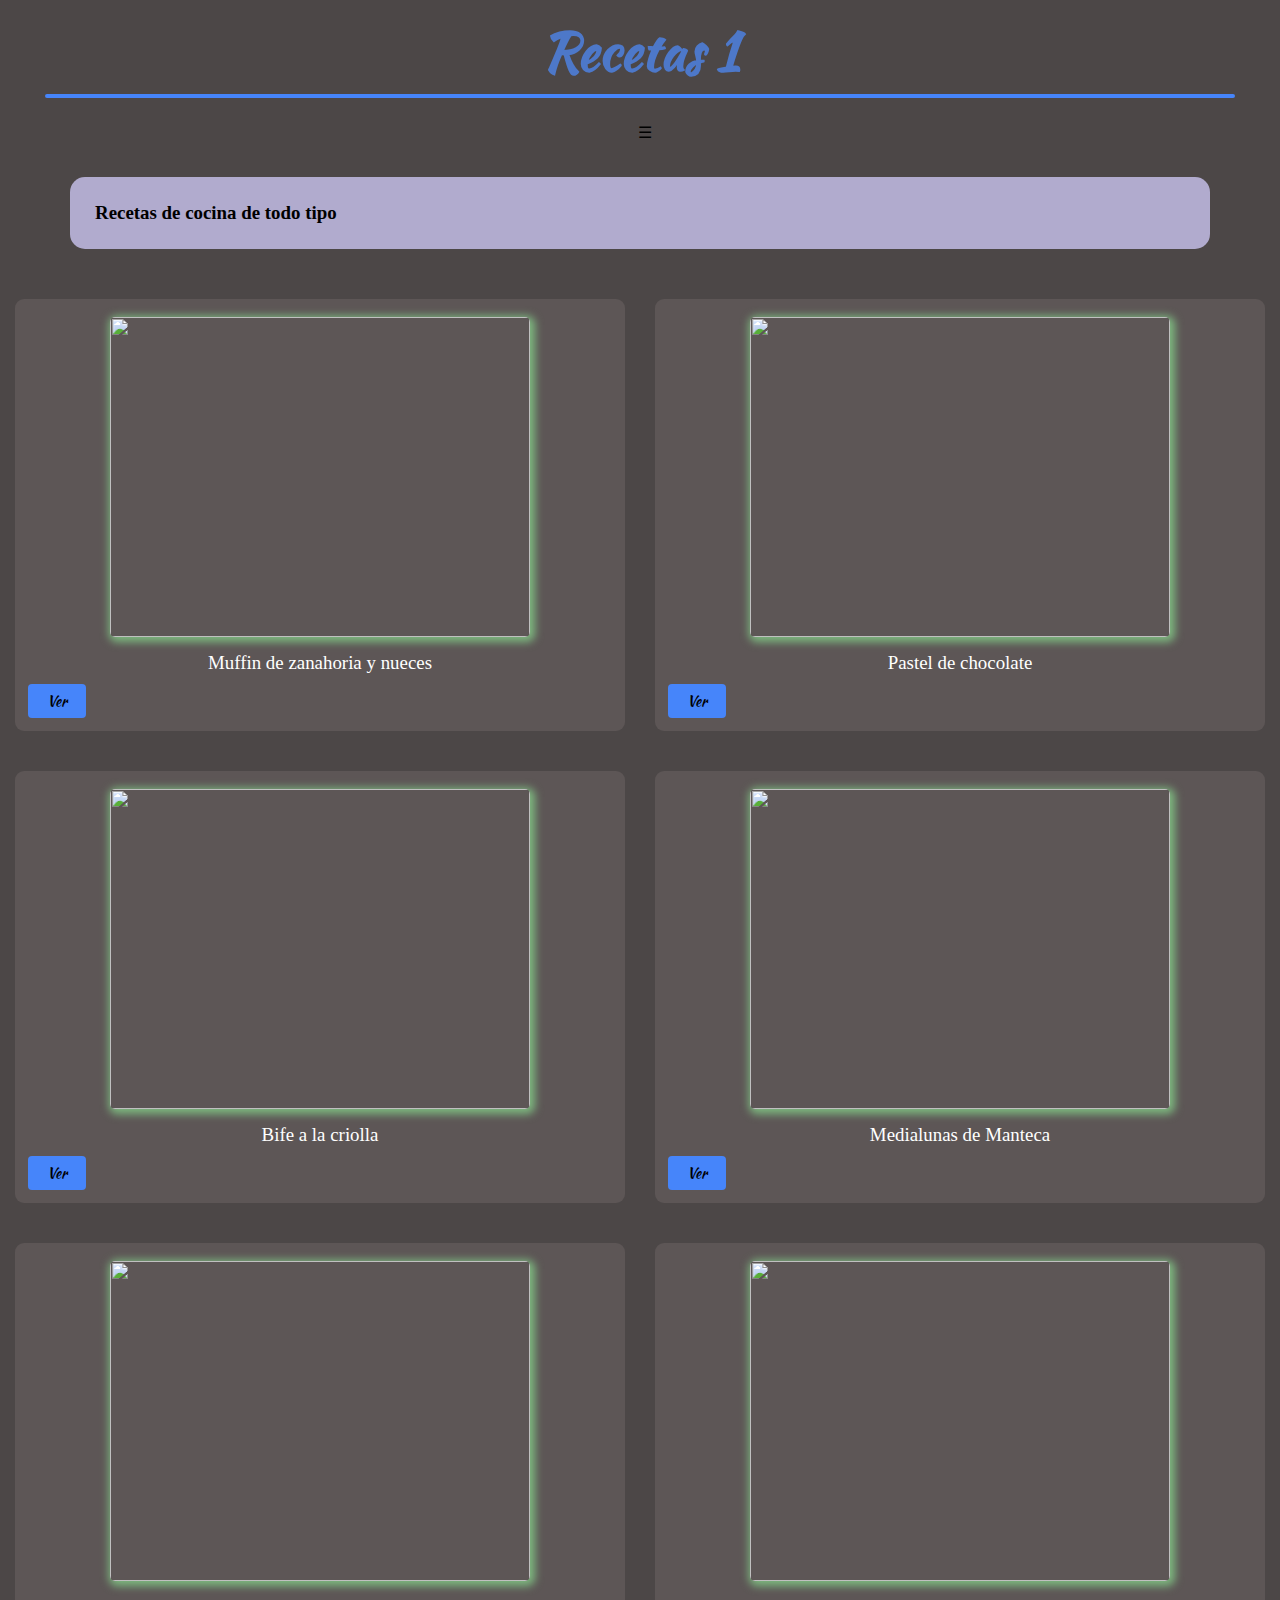
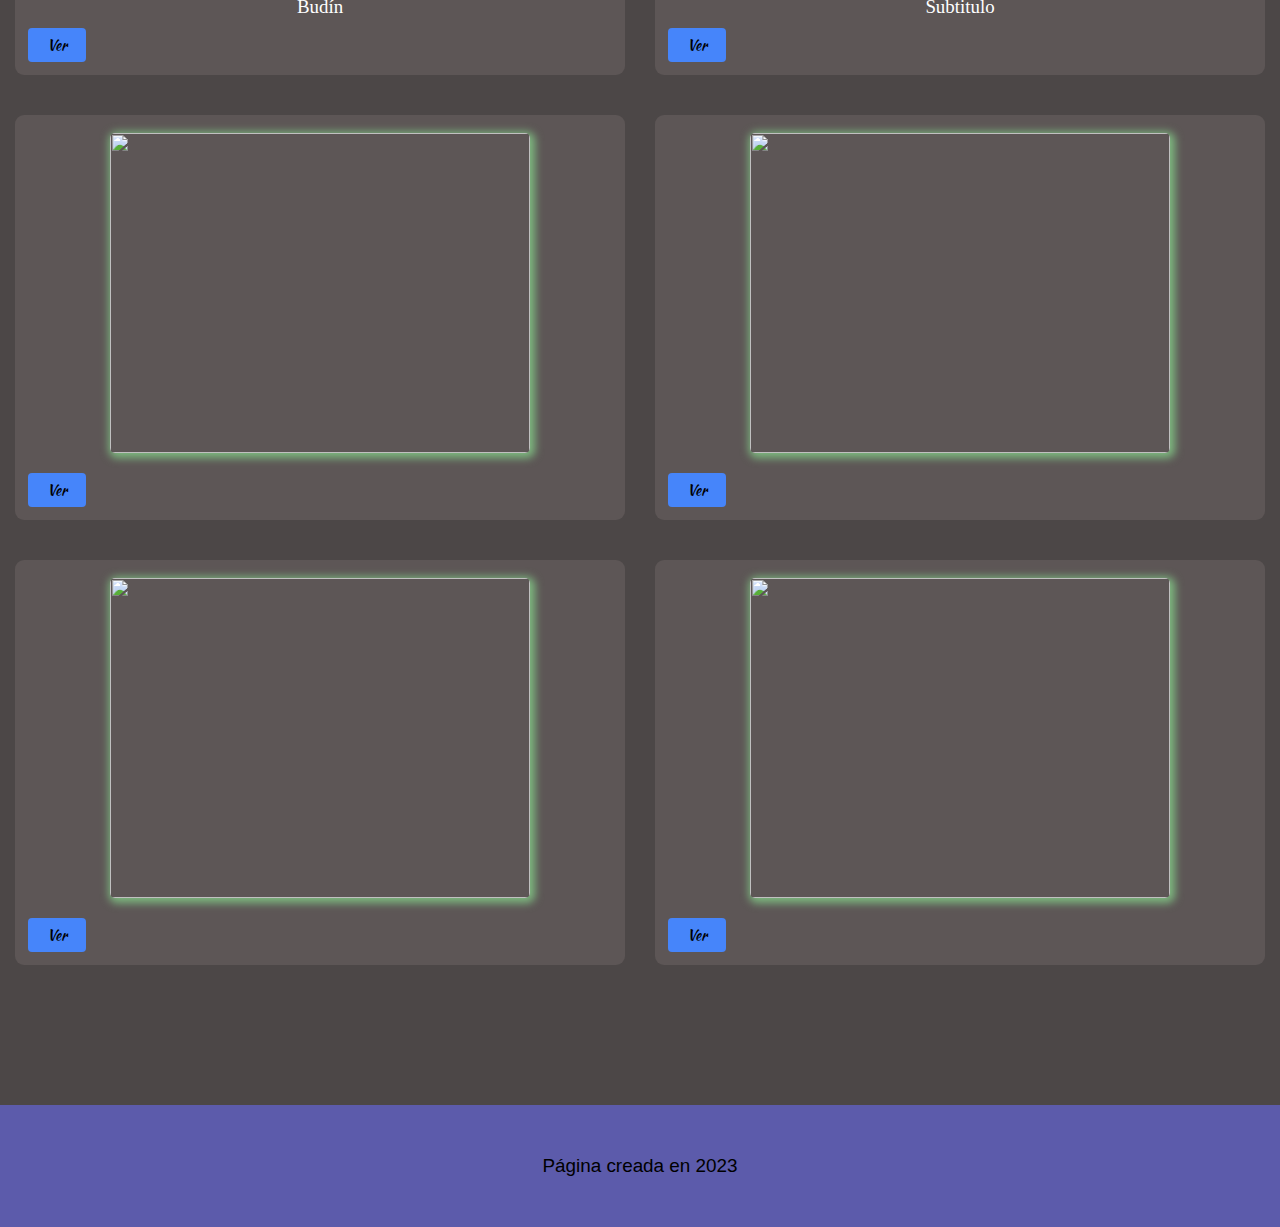
==== index.html @ f06faba7 "agregamos nuevas tarjetas" ====
<!DOCTYPE html>
<html lang="en">
  
    <head>
        <title>Recetas</title>
        <link rel="stylesheet" href="Estilo.css">
        <link rel="icon" type="image/x-icon" href="imagenes/Icono.jpg">
        <meta charset="UTF-8">
        <meta name="viewport" content="width=device-width, user-scalable=no, initial-scale1.0">
    </head>

    <body>
        <section class="Inicio">
           <div class="contenedor_loader">
            <center>
             <div class="loader"></div>
            </center>
        </section>
       <script src="script.js"></script>
       <script difer src="codigo.js"></script>
       <header class="caja_menu">
         <b class="Titulo_1">Recetas 1</b>
       </header>
       <div class="linea2"></div>
       <div class="cont-m">
        <label for="btn-menu">☰</label> 
       </div>
      <div class="Caja_1">
       <h2 class="Subtitulo">Recetas de cocina de todo tipo</h2>
      </div>
       <header class="header"></header>
       <div class="container">
         <input type="checkbox" id="btn-menu">
         <div class="container-menu">
          <div class="cont-menu">
          <nav>
            <a href="tarjetas/famosos.html">Famosos de la cocina</a>
          </nav>
          <label for="btn-menu">✖️</label>
         </div>
       </div>
       
     <div class="cont-tarjetas">
       <div class="in-flex">
         <figure class="cont_imagen" onclick="redirectToPage1()"><img class="imagen_tarjeta" src="https://www.gourmet.cl/wp-content/uploads/2011/04/magdalenas_zanahoria1.jpg">
         </figure>
         <figcaption class="texto">Muffin de zanahoria y nueces</figcaption>
         <a href="Tarjetas/Tarjeta_1.html"><button class="boton">Ver</button></a>
       </div>

       <div class="in-flex">
         <figure class="cont_imagen" onclick="redirectToPage2()"><img class="imagen_tarjeta" src="https://www.lamansiondelasideas.com/wp-content/uploads/2021/12/Tarta-de-navidad-con-bizcocho-y-chocolate.jpg">
         </figure>
         <figcaption class="texto">Pastel de chocolate</figcaption>
         <a href="Tarjetas/Tarjeta_2.html"><button class="boton">Ver</button></a>
       </div>

       <div class="in-flex">
        <figure class="cont_imagen" onclick="redirectToPage3()"><img class="imagen_tarjeta" src="https://3.bp.blogspot.com/-urjMjuiE07c/UH33rZcZrHI/AAAAAAAABIw/SCgDifpS21k/s1600/P1050600.JPG">
        </figure>
        <figcaption class="texto">Bife a la criolla</figcaption>
        <a href="Tarjetas/Tarjeta_3.html"><button class="boton">Ver</button></a>
       </div>

       <div class="in-flex">
        <figure class="cont_imagen" onclick="redirectToPage4()"><img class="imagen_tarjeta" src="https://cdn0.recetasgratis.net/es/posts/5/3/2/medialunas_de_manteca_74235_orig.jpg">
        </figure>
        <figcaption class="texto">Medialunas de Manteca</figcaption>
        <a href="Tarjetas/Tarjeta_4.html"><button class="boton">Ver</button></a>
       </div>

       <div class="in-flex">
        <figure class="cont_imagen" onclick="redirectToPage5()"><img class="imagen_tarjeta" src="">
        </figure>
        <figcaption class="texto">Budín</figcaption>
        <a href="Tarjetas/Tarjeta_5.html"><button class="boton">Ver</button></a>
       </div>

       <div class="in-flex">
        <figure class="cont_imagen" onclick="redirectToPage6()"><img class="imagen_tarjeta" src="imagenes/fondo_3.webp">
        </figure>
        <figcaption class="texto">Subtitulo</figcaption>
        <a href="Tarjetas/Tarjeta_6.html"><button class="boton">Ver</button></a>
       </div>

       <div class="in-flex">
        <figure class="cont_imagen" onclick="redirectToPage7()"><img class="imagen_tarjeta" src="imagenes/">
        </figure>
        <figcaption class="texto"></figcaption>
        <a href="Tarjetas/Tarjeta_7.html"><button class="boton">Ver</button></a>
       </div>

       <div class="in-flex">
        <figure class="cont_imagen" onclick="redirectToPage8()"><img class="imagen_tarjeta" src="imagenes/"></figure>
        <figcaption class="texto"></figcaption>
        <a href="Tarjetas/Tarjeta_8.html"><button class="boton">Ver</button></a>
       </div>

       <div class="in-flex">
        <figure class="cont_imagen" onclick="redirectToPage9()"><img class="imagen_tarjeta" src="imagenes/">
        </figure>
        <figcaption class="texto"></figcaption>
        <a href="Tarjetas/Tarjeta_9.html"><button class="boton">Ver</button></a>
       </div>

       <div class="in-flex">
        <figure class="cont_imagen" onclick="redirectToPage10()"><img class="imagen_tarjeta" src="imagenes/">
        </figure>
        <figcaption class="texto"></figcaption>
        <a href="Tarjetas/Tarjeta_10.html"><button class="boton">Ver</button></a>
       </div>  
     </div>

        <footer>
          <p class="pie-de-pagina">Página creada en 2023</p>
        </footer>
    </body>
</html>
---- Estilo.css ----
*{
    padding: 0px;
    margin: 0px;
    font-family: 'Times New Roman';
}
.contenedor_loader{
    background-color: #4c4747;
    position: fixed;
    width: 100vw;
    height: 100vh;
    z-index: 9999;
    transition: all 1.5s;
}
.loader,
.loader:before,
.loader:after {
    border-radius: 50%;
    width: 2.5em;
    height: 2.5em;
    animation: loader 1.5s infinite ease-in-out;
}
.loader{
    color: #4685fa;
    font-size: 15px;
    position: relative;
    margin-top: 12%;
    animation-delay: -0.16s;
}
.loader:before,
.loader:after {
    content: '';
    position: absolute;
    top: 0;
}
.loader:before {
    left: -3.5em;
    animation-delay: -0.32s;
}
.loader:after {
    left: 3.5em;
}
@keyframes loader{
    0%,
    80%,
    100% {
        box-shadow: 0 2.5em 0 -1.3em;
    }
    40% {
        box-shadow: 0 2.5em 0 0;
    }
}
.Inicio{
    display: flex;
}
body{
    background: #4c4747;
}
.cont-tarjetas{
    display: flex;
    flex-wrap: wrap;
    align-items: center;
    justify-content: center;
    min-width: 300px;
    margin-left: 20px auto;
    margin-right: 20px auto;
}
.Presentacion{
    width: 90%;
    border-radius: 10px;
}
.cont-img{
    display: flex;
    align-content: center;
    justify-content: center;
    margin-top: 20px;
    margin-left: 15px;
    margin-right: 15px;
}
.Titulo-Imagen{
    color: #fff;
    font-size: 7mm;
    margin-left: 10%;
    margin-top: -50px;
}
.cont-m{
    display: flex;
    align-content: center;
    justify-content: center;
    margin-top: 25px;
    margin-left: 10px;
}
.linea2{
    border: solid #4685fa 2px;
    border-radius: 4px;
    margin: 5px 45px;
}
#btn-menu{
    display: none;
}
.container-menu{
    position: absolute;
    background: rgba(5, 5, 5, 0.526);
    width: 100%;
    height: 100vh;
    position: fixed;
    top: 0;left: 0;
    transition: all 500ms ease;
    opacity: 0;
    visibility: hidden;
}
#btn-menu:checked ~ .container-menu{
    opacity: 1;
    visibility: visible;
}
.cont-menu{
    width: 100%;
    max-width: 250px;
    background: #000000c4;
    height: 100vh;
    position: relative;
    transition: all 500ms ease;
    transform: translateX(-100%);
}
#btn-menu:checked ~ .container-menu .cont-menu{
    transform: translateX(0%);
}
.cont-menu nav{
    transform: translateY(15%);
}
.cont-menu nav a{
    display: block;
    text-decoration: none;
    padding: 20px;
    color: #c7c7c7;
    border-left: 5px solid transparent;
    transition: all 500ms ease;
}
.cont-menu nav a:hover{
    border-left: 5px solid #c7c7c7;
    background: #1f1f1f;
    border-radius: 7px;
    margin-left: 6px;
    margin-right: 6px;
}
.cont-menu label{
    position: absolute;
    right: 5px;
    top: 10px;
    color: #fff;
    cursor: pointer;
    font-size: 18px;
}
.caja_menu{
    display: flex;
    align-items: center;
    justify-content: center;
    width: 100%;
    margin-top: 13px;
}
.Titulo_1{
    font-family: KaushanScript-Regular;
    font-size: 12mm;
    color: #4d78c9;
}
.Titulo_2{
    font-size: 11mm;
    font-family: KaushanScript-Regular;
    color: #4d78c9;
}
.Titulo-f{
    font-size: 13mm;
    font-family: KaushanScript-Regular;
    color: #4d78c9;
}
.Subtitulo{
    font-size: 5mm;
}
@font-face{
    font-family: AlexBrush-Regular;
    src: url(Fuentes/AlexBrush-Regular.ttf);
}
@font-face{
    font-family: KaushanScript-Regular;
    src: url(Fuentes/KaushanScript-Regular.otf);
}
.Caja_1{
    background-color: rgb(177, 171, 206);
    padding: 30px;
    border-radius: 15px;
    margin-left: 15px;
    margin-right: 15px;
    margin-top: 25px;
    margin-bottom: 30px;
}
.in-flex{
    flex: 5;
    background-color: #5d5656;
    padding: 8px;
    margin-right: 15px;
    margin-left: 15px;
    margin-bottom: 40px;
    border-radius: 9px;
}
.imagen_tarjeta{
    height: 250px;
    width: 300px;
    border-radius: 5px;
    margin-top: 10px;
    margin-left: 10px;
    margin-right: 10px;
    box-shadow: 2px 2px 9px 3px #83ca87dc;
    
}
.texto{
    color: #fff;
    text-align: center;
    font-size: 5mm;
    margin-top: 5px;
    margin-bottom: 5px;
    margin-left: 11px;
    margin-right: 11px;
}
figcaption{
    color: #fff;
}
.cont_imagen{
    display: flex;
    align-items: center;
    justify-content: center;
    margin-bottom: 15px;
}
.boton{
   margin: 5px;
   padding: 6px 19px;
   font-size: 4mm;
   font-family: KaushanScript-Regular;
   background-color: #4685fa;
   border: #4685fa;
   border-radius: 4px;
}
.boton:hover,
.boton-2:hover{
    box-shadow: 1px 3px 5px 2px rgba(225, 217, 217, 0.886);
    transition-duration: 0.4s;
}
.boton-2{
    margin-top: 70px;
    margin-left: 15px;
    padding: 10px 20px;
    font-size: 5mm;
    font-family: KaushanScript-Regular;
    background-color: #4685fa;
    border: #4685fa;
    border-radius: 4px;
 }
.pie-de-pagina{
    background-color: rgba(96, 96, 194, 0.815);
    padding: 20px;
    text-align: center;
    font-size: 5mm;
    font-family: sans-serif;
}
footer{
    margin-top: 100px;
    width: 100%;
}
.linea{
    border: solid #4685fa 2px;
    margin: 0px 12%;
    margin-bottom: 60px;
    margin-top: 60px;
    border-radius: 2px;
}
.texto__2{
    font-family: 'Times New Roman', Times, serif;
    font-style: oblique;
    color: #fff;
    margin-left: 40px;
    margin-right: 20px;
    margin-top: 15px;
    font-size: 5mm;
}
.titulo-r{
    font-family: KaushanScript-Regular;
    font-size: 9mm;
    color: #fff;
    margin-left: 40px;
    margin-right: 20px;
}
@media screen and (min-width: 970px){
    .Titulo_1{
        font-size: 14mm;
    }
    .Titulo_2{
        font-size: 12mm;
    }
    .imagen_tarjeta{
        width: 420px;
        height: 320px;
    }
    .pie-de-pagina{
        padding: 50px;
    }
    .Caja_1{
        margin-top: 35px;
        margin-bottom: 50px;
        margin-left: 70px;
        margin-right: 70px;
        padding: 25px;
    }
}
@media screen and (max-width: 600px){
    .imagen_tarjeta{
        width: 300px;
        height: 220px;
    }
    .Titulo-f{
        font-size: 11mm;
    }
    .Presentacion{
        width: 100%;
        height: 240px;
    }
    .in-flex{
        margin-left: 5%;
        margin-right: 5%;
    }
    .loader{
        margin-top: 50%;
    }
    .pie-de-pagina{
        padding: 50px 0px;
    }
    .linea2{
        margin: 2px 20px;
    }
}
@media screen and (max-width: 400px){
    .Titulo-f{
        font-size: 9mm;
    }
    .Subtitulo{
        font-size: 4mm;
    }
    .texto{
        font-size: 4.5mm;
    }
    .Titulo_1{
        font-size: 9mm;
    }
}
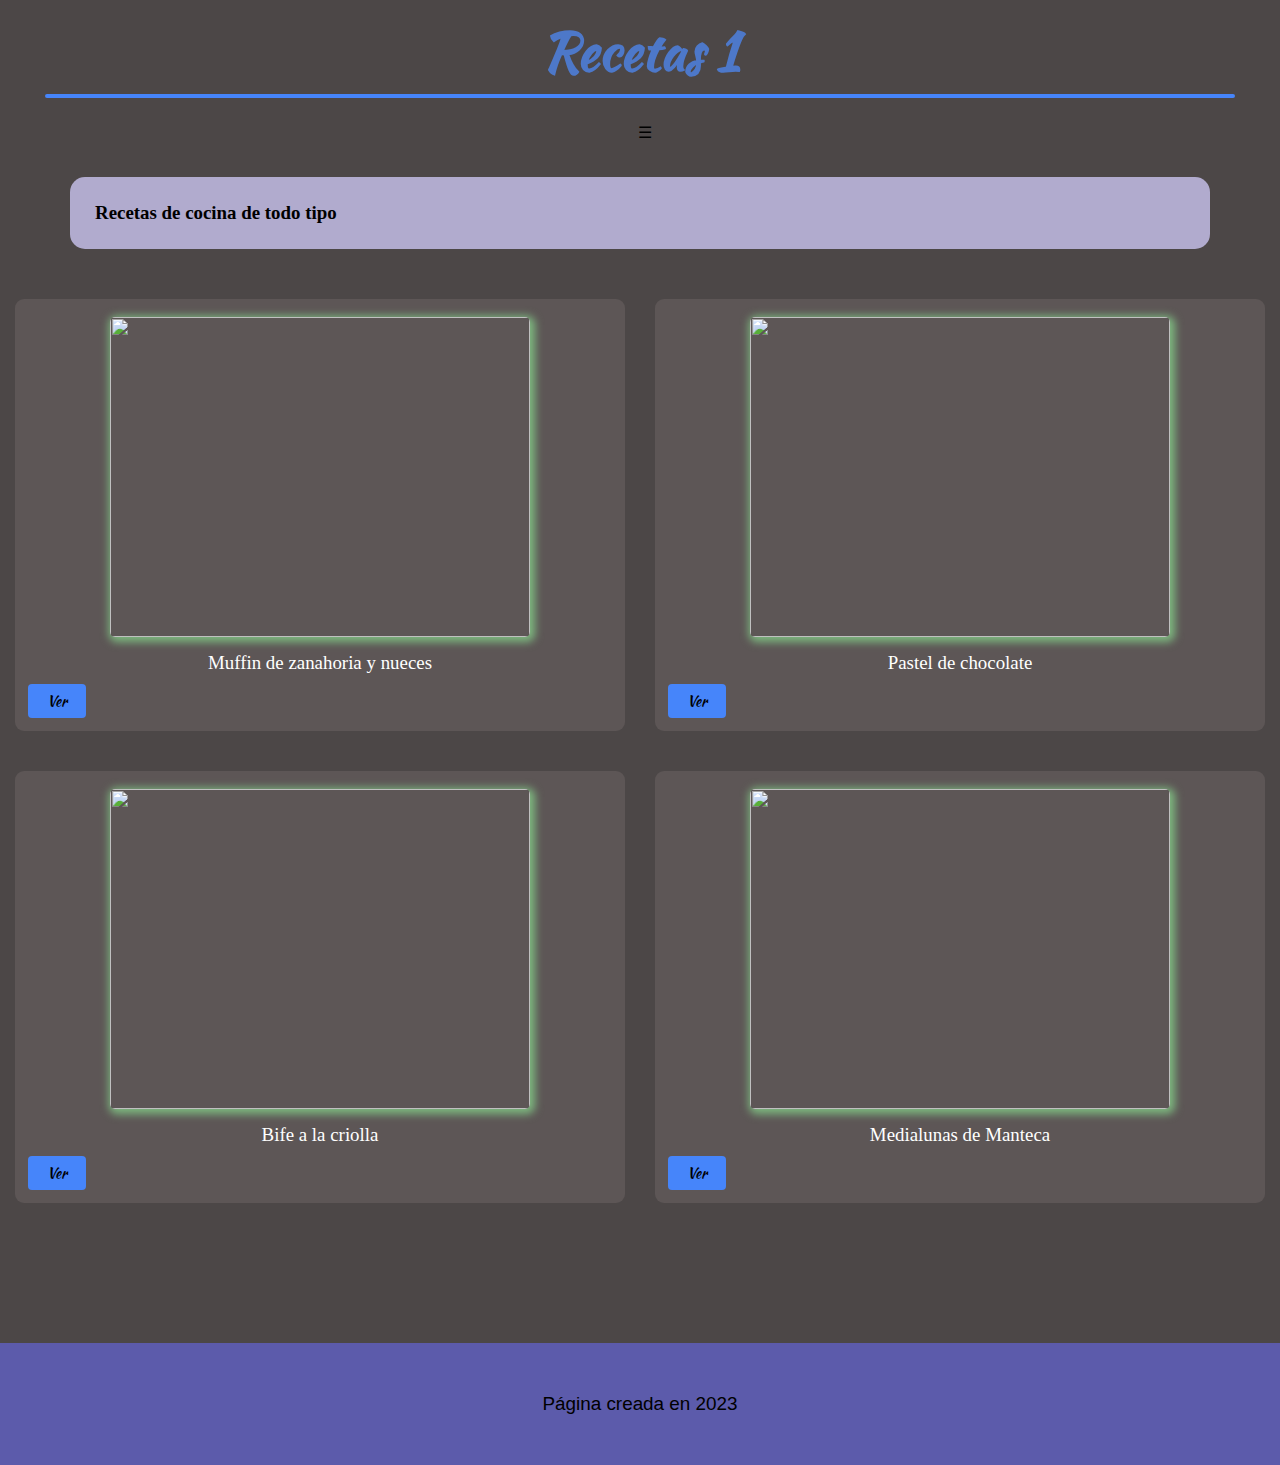
==== commit 3e78a5a6: "v" ====
--- a/index.html
+++ b/index.html
@@ -69,48 +69,6 @@
         <a href="Tarjetas/Tarjeta_4.html"><button class="boton">Ver</button></a>
        </div>
 
-       <div class="in-flex">
-        <figure class="cont_imagen" onclick="redirectToPage5()"><img class="imagen_tarjeta" src="">
-        </figure>
-        <figcaption class="texto">Budín</figcaption>
-        <a href="Tarjetas/Tarjeta_5.html"><button class="boton">Ver</button></a>
-       </div>
-
-       <div class="in-flex">
-        <figure class="cont_imagen" onclick="redirectToPage6()"><img class="imagen_tarjeta" src="imagenes/fondo_3.webp">
-        </figure>
-        <figcaption class="texto">Subtitulo</figcaption>
-        <a href="Tarjetas/Tarjeta_6.html"><button class="boton">Ver</button></a>
-       </div>
-
-       <div class="in-flex">
-        <figure class="cont_imagen" onclick="redirectToPage7()"><img class="imagen_tarjeta" src="imagenes/">
-        </figure>
-        <figcaption class="texto"></figcaption>
-        <a href="Tarjetas/Tarjeta_7.html"><button class="boton">Ver</button></a>
-       </div>
-
-       <div class="in-flex">
-        <figure class="cont_imagen" onclick="redirectToPage8()"><img class="imagen_tarjeta" src="imagenes/"></figure>
-        <figcaption class="texto"></figcaption>
-        <a href="Tarjetas/Tarjeta_8.html"><button class="boton">Ver</button></a>
-       </div>
-
-       <div class="in-flex">
-        <figure class="cont_imagen" onclick="redirectToPage9()"><img class="imagen_tarjeta" src="imagenes/">
-        </figure>
-        <figcaption class="texto"></figcaption>
-        <a href="Tarjetas/Tarjeta_9.html"><button class="boton">Ver</button></a>
-       </div>
-
-       <div class="in-flex">
-        <figure class="cont_imagen" onclick="redirectToPage10()"><img class="imagen_tarjeta" src="imagenes/">
-        </figure>
-        <figcaption class="texto"></figcaption>
-        <a href="Tarjetas/Tarjeta_10.html"><button class="boton">Ver</button></a>
-       </div>  
-     </div>
-
         <footer>
           <p class="pie-de-pagina">Página creada en 2023</p>
         </footer>
--- a/Estilo.css
+++ b/Estilo.css
@@ -66,6 +66,7 @@
 }
 .Presentacion{
     width: 90%;
+    height: auto;
     border-radius: 10px;
 }
 .cont-img{
@@ -77,10 +78,10 @@
     margin-right: 15px;
 }
 .Titulo-Imagen{
-    color: #fff;
+    color: #000;
     font-size: 7mm;
     margin-left: 10%;
-    margin-top: -50px;
+    margin-top: -45px;
 }
 .cont-m{
     display: flex;
@@ -318,8 +319,7 @@
         font-size: 11mm;
     }
     .Presentacion{
-        width: 100%;
-        height: 240px;
+        width: 400px;
     }
     .in-flex{
         margin-left: 5%;
@@ -348,4 +348,7 @@
     .Titulo_1{
         font-size: 9mm;
     }
-}+    .Titulo-Imagen{
+        font-size: 4mm;
+    }
+}
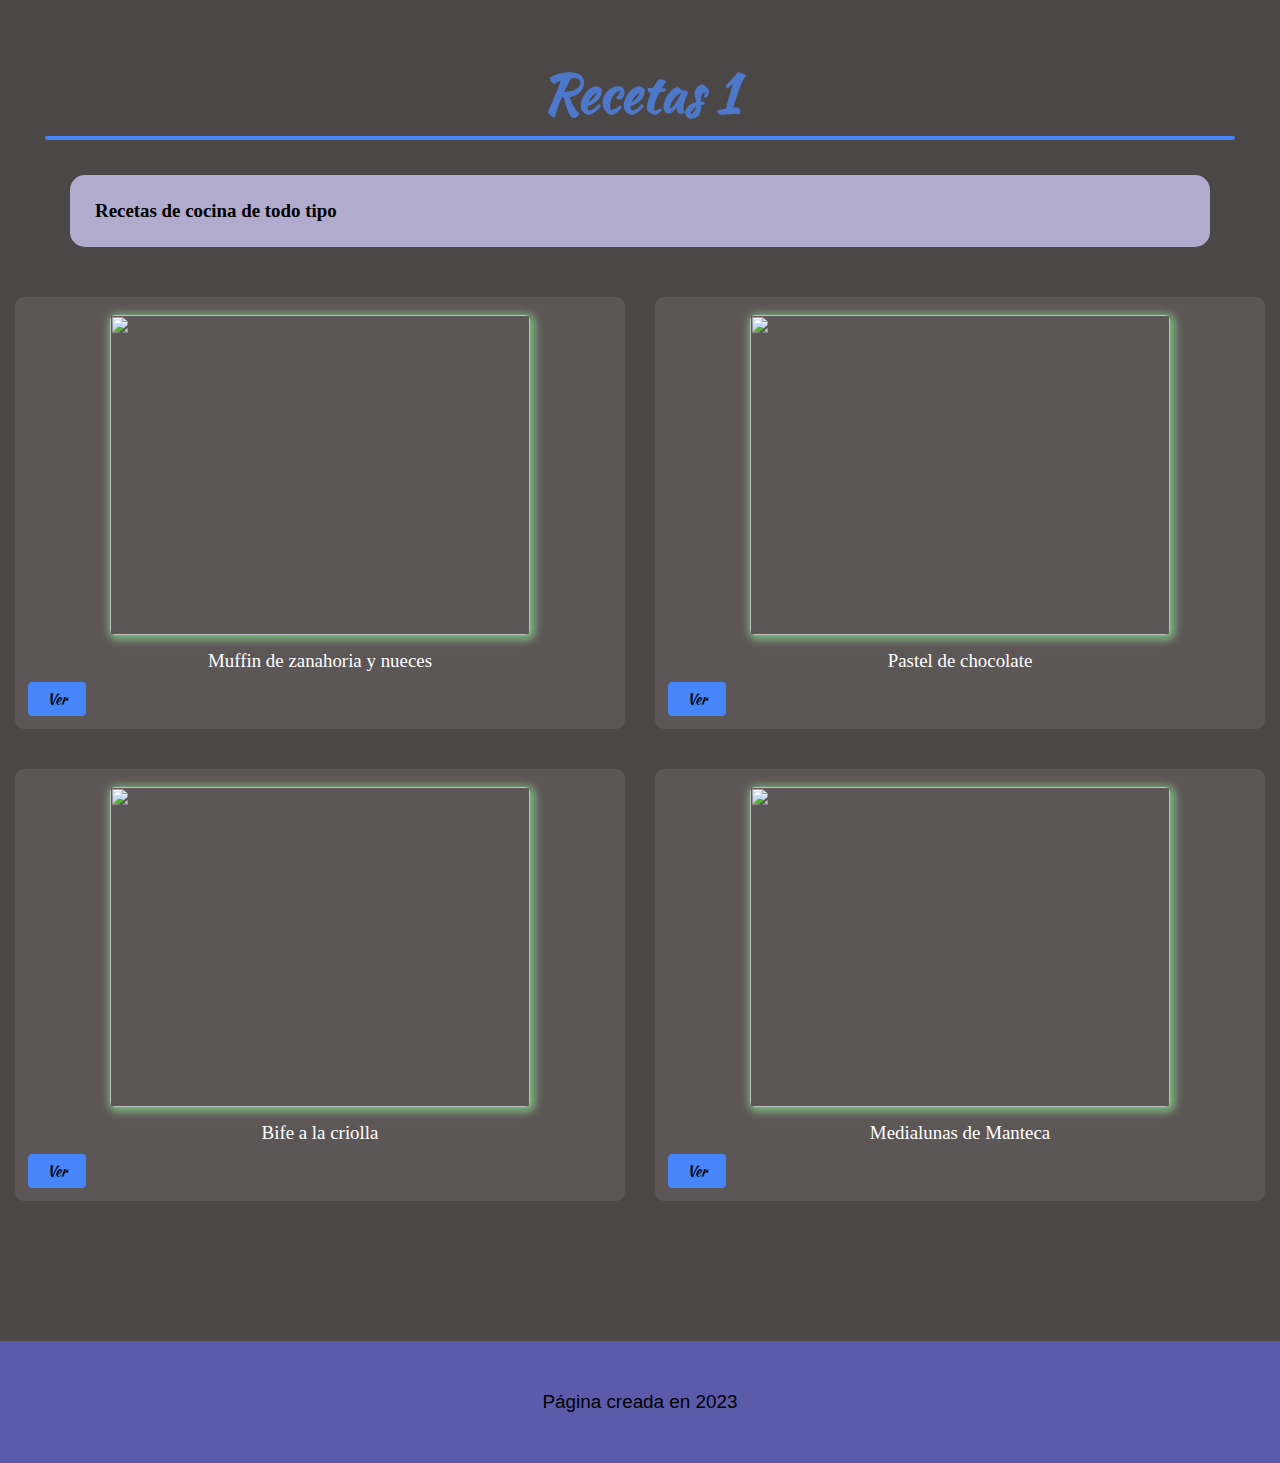
==== commit be4db142: "arrgeglo de errores" ====
--- a/index.html
+++ b/index.html
@@ -1,17 +1,17 @@
 <!DOCTYPE html>
-<html lang="en">
+<html lang="es">
   
     <head>
         <title>Recetas</title>
         <link rel="stylesheet" href="Estilo.css">
         <link rel="icon" type="image/x-icon" href="imagenes/Icono.jpg">
         <meta charset="UTF-8">
-        <meta name="viewport" content="width=device-width, user-scalable=no, initial-scale1.0">
+        <meta name="viewport" content="width=device-width, user-scalable=no, initial-scale1.0, maximun-scale=1.0, minimun-scale=1.0">
     </head>
 
     <body>
         <section class="Inicio">
-           <div class="contenedor_loader">
+           <div class="contenedor_loader"></div>
             <center>
              <div class="loader"></div>
             </center>
@@ -22,23 +22,9 @@
          <b class="Titulo_1">Recetas 1</b>
        </header>
        <div class="linea2"></div>
-       <div class="cont-m">
-        <label for="btn-menu">☰</label> 
-       </div>
       <div class="Caja_1">
        <h2 class="Subtitulo">Recetas de cocina de todo tipo</h2>
       </div>
-       <header class="header"></header>
-       <div class="container">
-         <input type="checkbox" id="btn-menu">
-         <div class="container-menu">
-          <div class="cont-menu">
-          <nav>
-            <a href="tarjetas/famosos.html">Famosos de la cocina</a>
-          </nav>
-          <label for="btn-menu">✖️</label>
-         </div>
-       </div>
        
      <div class="cont-tarjetas">
        <div class="in-flex">
@@ -50,7 +36,7 @@
 
        <div class="in-flex">
          <figure class="cont_imagen" onclick="redirectToPage2()"><img class="imagen_tarjeta" src="https://www.lamansiondelasideas.com/wp-content/uploads/2021/12/Tarta-de-navidad-con-bizcocho-y-chocolate.jpg">
-         </figure>
+        </figure>
          <figcaption class="texto">Pastel de chocolate</figcaption>
          <a href="Tarjetas/Tarjeta_2.html"><button class="boton">Ver</button></a>
        </div>
--- a/Estilo.css
+++ b/Estilo.css
@@ -65,7 +65,7 @@
     margin-right: 20px auto;
 }
 .Presentacion{
-    width: 90%;
+    width: 85%;
     height: auto;
     border-radius: 10px;
 }
@@ -74,8 +74,6 @@
     align-content: center;
     justify-content: center;
     margin-top: 20px;
-    margin-left: 15px;
-    margin-right: 15px;
 }
 .Titulo-Imagen{
     color: #000;
@@ -315,11 +313,11 @@
         width: 300px;
         height: 220px;
     }
+    .Presentacion{
+        width: 90%;
+    }
     .Titulo-f{
         font-size: 11mm;
-    }
-    .Presentacion{
-        width: 400px;
     }
     .in-flex{
         margin-left: 5%;
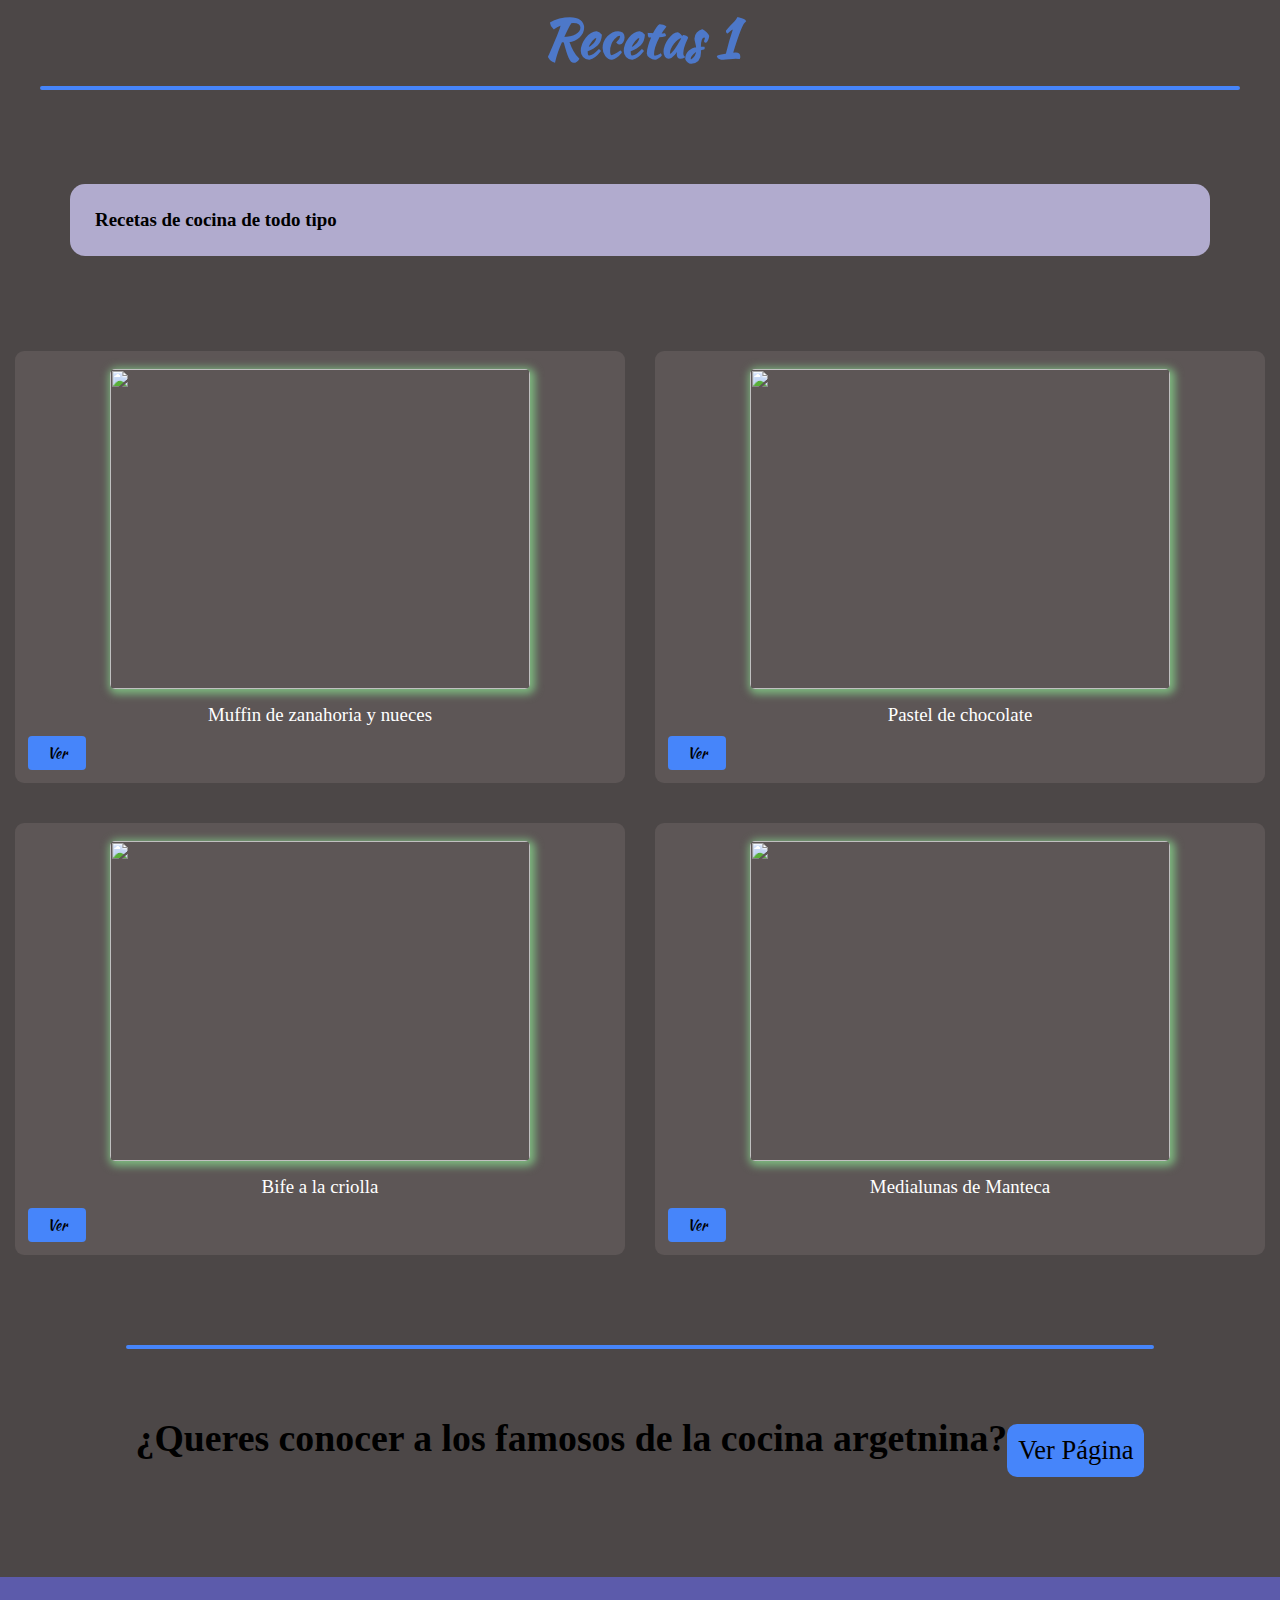
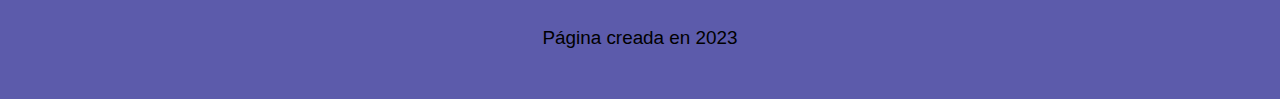
==== commit b337640f: "volver" ====
--- a/index.html
+++ b/index.html
@@ -10,14 +10,10 @@
     </head>
 
     <body>
-        <section class="Inicio">
-           <div class="contenedor_loader"></div>
-            <center>
-             <div class="loader"></div>
-            </center>
-        </section>
+
        <script src="script.js"></script>
        <script difer src="codigo.js"></script>
+
        <header class="caja_menu">
          <b class="Titulo_1">Recetas 1</b>
        </header>
@@ -55,6 +51,13 @@
         <a href="Tarjetas/Tarjeta_4.html"><button class="boton">Ver</button></a>
        </div>
 
+       <div class="linea3"></div>
+
+         <h1 class="titulo-f2">¿Queres conocer a los famosos de la cocina argetnina?</h1>
+         <div class="cont-b">
+           <a href="Tarjetas/famosos.html"><button class="boton-f">Ver Página</button></a>
+         </div>
+
         <footer>
           <p class="pie-de-pagina">Página creada en 2023</p>
         </footer>
--- a/Estilo.css
+++ b/Estilo.css
@@ -55,6 +55,23 @@
 body{
     background: #4c4747;
 }
+.cont-b{
+    display: flex;
+    align-content: center;
+    justify-content: center;
+    margin-top: 25px;
+}
+.boton-f{
+    background: #4685fa;
+    border-radius: 10px;
+    border-style: none;
+    font-size: 7mm;
+    padding: 11px;
+}
+.titulo-f2{
+    font-size: 10mm;
+    text-align: center;
+}
 .cont-tarjetas{
     display: flex;
     flex-wrap: wrap;
@@ -91,70 +108,14 @@
 .linea2{
     border: solid #4685fa 2px;
     border-radius: 4px;
-    margin: 5px 45px;
-}
-#btn-menu{
-    display: none;
-}
-.container-menu{
-    position: absolute;
-    background: rgba(5, 5, 5, 0.526);
-    width: 100%;
-    height: 100vh;
-    position: fixed;
-    top: 0;left: 0;
-    transition: all 500ms ease;
-    opacity: 0;
-    visibility: hidden;
-}
-#btn-menu:checked ~ .container-menu{
-    opacity: 1;
-    visibility: visible;
-}
-.cont-menu{
-    width: 100%;
-    max-width: 250px;
-    background: #000000c4;
-    height: 100vh;
-    position: relative;
-    transition: all 500ms ease;
-    transform: translateX(-100%);
-}
-#btn-menu:checked ~ .container-menu .cont-menu{
-    transform: translateX(0%);
-}
-.cont-menu nav{
-    transform: translateY(15%);
-}
-.cont-menu nav a{
-    display: block;
-    text-decoration: none;
-    padding: 20px;
-    color: #c7c7c7;
-    border-left: 5px solid transparent;
-    transition: all 500ms ease;
-}
-.cont-menu nav a:hover{
-    border-left: 5px solid #c7c7c7;
-    background: #1f1f1f;
-    border-radius: 7px;
-    margin-left: 6px;
-    margin-right: 6px;
-}
-.cont-menu label{
-    position: absolute;
-    right: 5px;
-    top: 10px;
-    color: #fff;
-    cursor: pointer;
-    font-size: 18px;
-}
-.caja_menu{
-    display: flex;
-    align-items: center;
-    justify-content: center;
-    width: 100%;
-    margin-top: 13px;
+    margin: 10px 40px;
+}
+.linea3{
+    border: solid #4685fa 2px;
+    border-radius: 4px;
+    width: 80%;
+    margin-top: 50px;
+    margin-bottom: 50px;
 }
 .Titulo_1{
     font-family: KaushanScript-Regular;
@@ -186,10 +147,15 @@
     background-color: rgb(177, 171, 206);
     padding: 30px;
     border-radius: 15px;
+    margin-top: 30px;
     margin-left: 15px;
     margin-right: 15px;
-    margin-top: 25px;
     margin-bottom: 30px;
+}
+.caja_menu{
+    display: flex;
+    align-content: center;
+    justify-content: center;
 }
 .in-flex{
     flex: 5;
@@ -301,10 +267,7 @@
         padding: 50px;
     }
     .Caja_1{
-        margin-top: 35px;
-        margin-bottom: 50px;
-        margin-left: 70px;
-        margin-right: 70px;
+        margin: 25mm 70px 25mm 70px;
         padding: 25px;
     }
 }
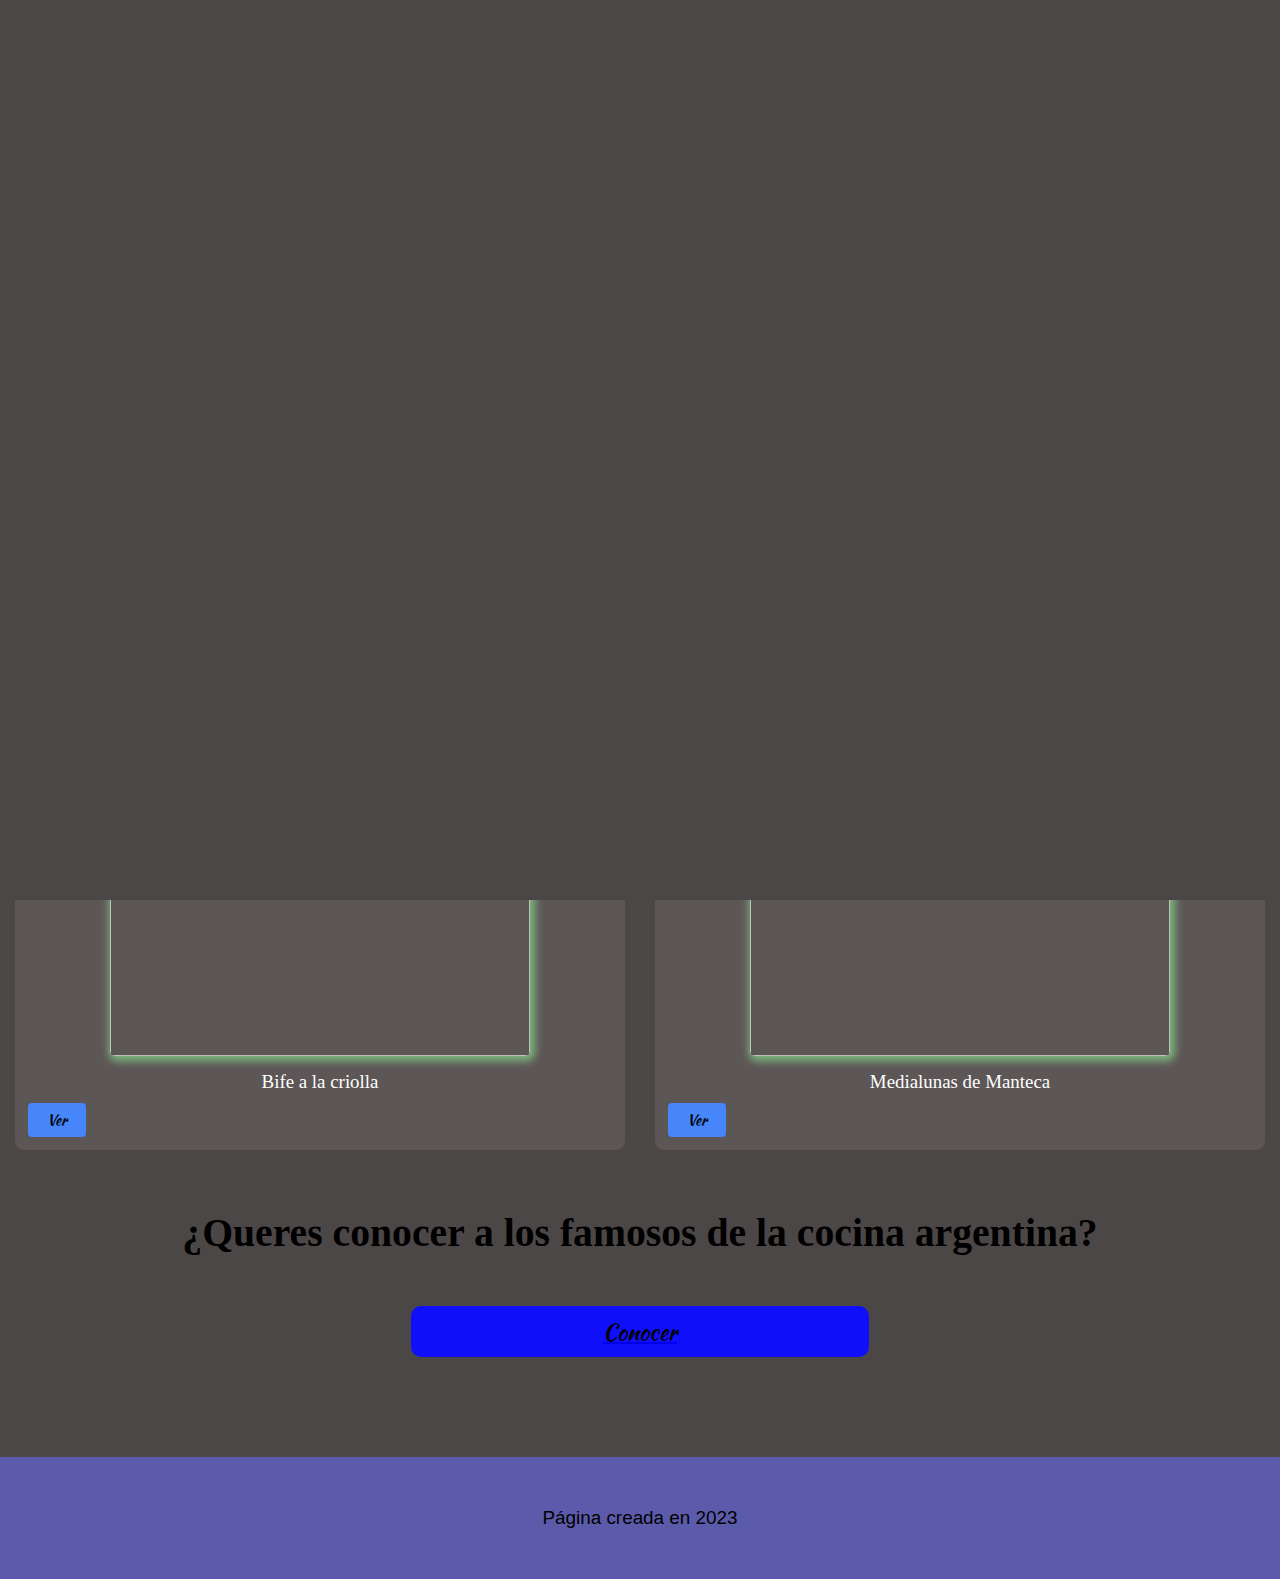
==== commit 5f8187c9: "version final" ====
--- a/index.html
+++ b/index.html
@@ -1,23 +1,26 @@
 <!DOCTYPE html>
-<html lang="es">
+<html lang="en">
   
     <head>
         <title>Recetas</title>
         <link rel="stylesheet" href="Estilo.css">
         <link rel="icon" type="image/x-icon" href="imagenes/Icono.jpg">
         <meta charset="UTF-8">
-        <meta name="viewport" content="width=device-width, user-scalable=no, initial-scale1.0, maximun-scale=1.0, minimun-scale=1.0">
+        <meta name="viewport" content="width=device-width, user-scalable=no, initial-scale1.0">
     </head>
 
     <body>
-
+        <section class="Inicio">
+           <div class="contenedor_loader">
+            <center>
+             <div class="loader"></div>
+            </center>
+        </section>
        <script src="script.js"></script>
        <script difer src="codigo.js"></script>
-
        <header class="caja_menu">
          <b class="Titulo_1">Recetas 1</b>
        </header>
-       <div class="linea2"></div>
       <div class="Caja_1">
        <h2 class="Subtitulo">Recetas de cocina de todo tipo</h2>
       </div>
@@ -32,7 +35,7 @@
 
        <div class="in-flex">
          <figure class="cont_imagen" onclick="redirectToPage2()"><img class="imagen_tarjeta" src="https://www.lamansiondelasideas.com/wp-content/uploads/2021/12/Tarta-de-navidad-con-bizcocho-y-chocolate.jpg">
-        </figure>
+         </figure>
          <figcaption class="texto">Pastel de chocolate</figcaption>
          <a href="Tarjetas/Tarjeta_2.html"><button class="boton">Ver</button></a>
        </div>
@@ -50,13 +53,10 @@
         <figcaption class="texto">Medialunas de Manteca</figcaption>
         <a href="Tarjetas/Tarjeta_4.html"><button class="boton">Ver</button></a>
        </div>
-
-       <div class="linea3"></div>
-
-         <h1 class="titulo-f2">¿Queres conocer a los famosos de la cocina argetnina?</h1>
-         <div class="cont-b">
-           <a href="Tarjetas/famosos.html"><button class="boton-f">Ver Página</button></a>
-         </div>
+       <div class="cont-t">
+        <h2 style="margin-top: 20px;">¿Queres conocer a los famosos de la cocina argentina?</h2>
+        <a href="Tarjetas/famosos.html" class="a"><button class="boton-_f">Conocer</button></a>
+       </div>
 
         <footer>
           <p class="pie-de-pagina">Página creada en 2023</p>
--- a/Estilo.css
+++ b/Estilo.css
@@ -55,23 +55,6 @@
 body{
     background: #4c4747;
 }
-.cont-b{
-    display: flex;
-    align-content: center;
-    justify-content: center;
-    margin-top: 25px;
-}
-.boton-f{
-    background: #4685fa;
-    border-radius: 10px;
-    border-style: none;
-    font-size: 7mm;
-    padding: 11px;
-}
-.titulo-f2{
-    font-size: 10mm;
-    text-align: center;
-}
 .cont-tarjetas{
     display: flex;
     flex-wrap: wrap;
@@ -80,6 +63,20 @@
     min-width: 300px;
     margin-left: 20px auto;
     margin-right: 20px auto;
+}
+.cont-t{
+    text-align: center;
+    font-size: 7mm;
+}
+.boton-_f{
+    font-size: 6mm;
+    font-family: KaushanScript-Regular;
+    background-color: rgb(15, 15, 249);
+    border-radius: 10px;
+    border-style: none;
+    width: 50%;
+    padding: 9px;
+    margin-top: 50px;
 }
 .Presentacion{
     width: 85%;
@@ -108,14 +105,70 @@
 .linea2{
     border: solid #4685fa 2px;
     border-radius: 4px;
-    margin: 10px 40px;
-}
-.linea3{
-    border: solid #4685fa 2px;
-    border-radius: 4px;
-    width: 80%;
-    margin-top: 50px;
-    margin-bottom: 50px;
+    margin: 5px 45px;
+}
+#btn-menu{
+    display: none;
+}
+.container-menu{
+    position: absolute;
+    background: rgba(5, 5, 5, 0.526);
+    width: 100%;
+    height: 100vh;
+    position: fixed;
+    top: 0;left: 0;
+    transition: all 500ms ease;
+    opacity: 0;
+    visibility: hidden;
+}
+#btn-menu:checked ~ .container-menu{
+    opacity: 1;
+    visibility: visible;
+}
+.cont-menu{
+    width: 100%;
+    max-width: 250px;
+    background: #000000c4;
+    height: 100vh;
+    position: relative;
+    transition: all 500ms ease;
+    transform: translateX(-100%);
+}
+#btn-menu:checked ~ .container-menu .cont-menu{
+    transform: translateX(0%);
+}
+.cont-menu nav{
+    transform: translateY(15%);
+}
+.cont-menu nav a{
+    display: block;
+    text-decoration: none;
+    padding: 20px;
+    color: #c7c7c7;
+    border-left: 5px solid transparent;
+    transition: all 500ms ease;
+}
+.cont-menu nav a:hover{
+    border-left: 5px solid #c7c7c7;
+    background: #1f1f1f;
+    border-radius: 7px;
+    margin-left: 6px;
+    margin-right: 6px;
+}
+.cont-menu label{
+    position: absolute;
+    right: 5px;
+    top: 10px;
+    color: #fff;
+    cursor: pointer;
+    font-size: 18px;
+}
+.caja_menu{
+    display: flex;
+    align-items: center;
+    justify-content: center;
+    width: 100%;
+    margin-top: 13px;
 }
 .Titulo_1{
     font-family: KaushanScript-Regular;
@@ -147,15 +200,10 @@
     background-color: rgb(177, 171, 206);
     padding: 30px;
     border-radius: 15px;
-    margin-top: 30px;
     margin-left: 15px;
     margin-right: 15px;
+    margin-top: 25px;
     margin-bottom: 30px;
-}
-.caja_menu{
-    display: flex;
-    align-content: center;
-    justify-content: center;
 }
 .in-flex{
     flex: 5;
@@ -218,6 +266,35 @@
     border: #4685fa;
     border-radius: 4px;
  }
+ .cont-boton-v{
+	margin-top: 100px;
+	margin-bottom: 100px;
+}
+.boton-v{
+	background-color: #8a7272;
+	font-family: KaushanScript-Regular;
+	font-size: 5mm;
+	padding: 7px;
+	border-style: none;
+	border-radius: 11px;
+	width: 80%;
+}
+.boton-v:hover{
+    box-shadow: 3px 4px 4px 1px #bbb5b5c7;
+    transition-duration: 0.5s;
+}
+.a{
+	display: flex;
+	align-content: center;
+	justify-content: center;
+	width: 100%;
+}
+.cont-r{
+    background-color: #5d5656;
+    margin: 10px 5% 0px 5%;
+    border-radius: 11px;
+    padding: 10px;
+}
 .pie-de-pagina{
     background-color: rgba(96, 96, 194, 0.815);
     padding: 20px;
@@ -240,9 +317,7 @@
     font-family: 'Times New Roman', Times, serif;
     font-style: oblique;
     color: #fff;
-    margin-left: 40px;
-    margin-right: 20px;
-    margin-top: 15px;
+    margin: 15px 20px 0px 40px;
     font-size: 5mm;
 }
 .titulo-r{
@@ -267,7 +342,10 @@
         padding: 50px;
     }
     .Caja_1{
-        margin: 25mm 70px 25mm 70px;
+        margin-top: 35px;
+        margin-bottom: 50px;
+        margin-left: 70px;
+        margin-right: 70px;
         padding: 25px;
     }
 }
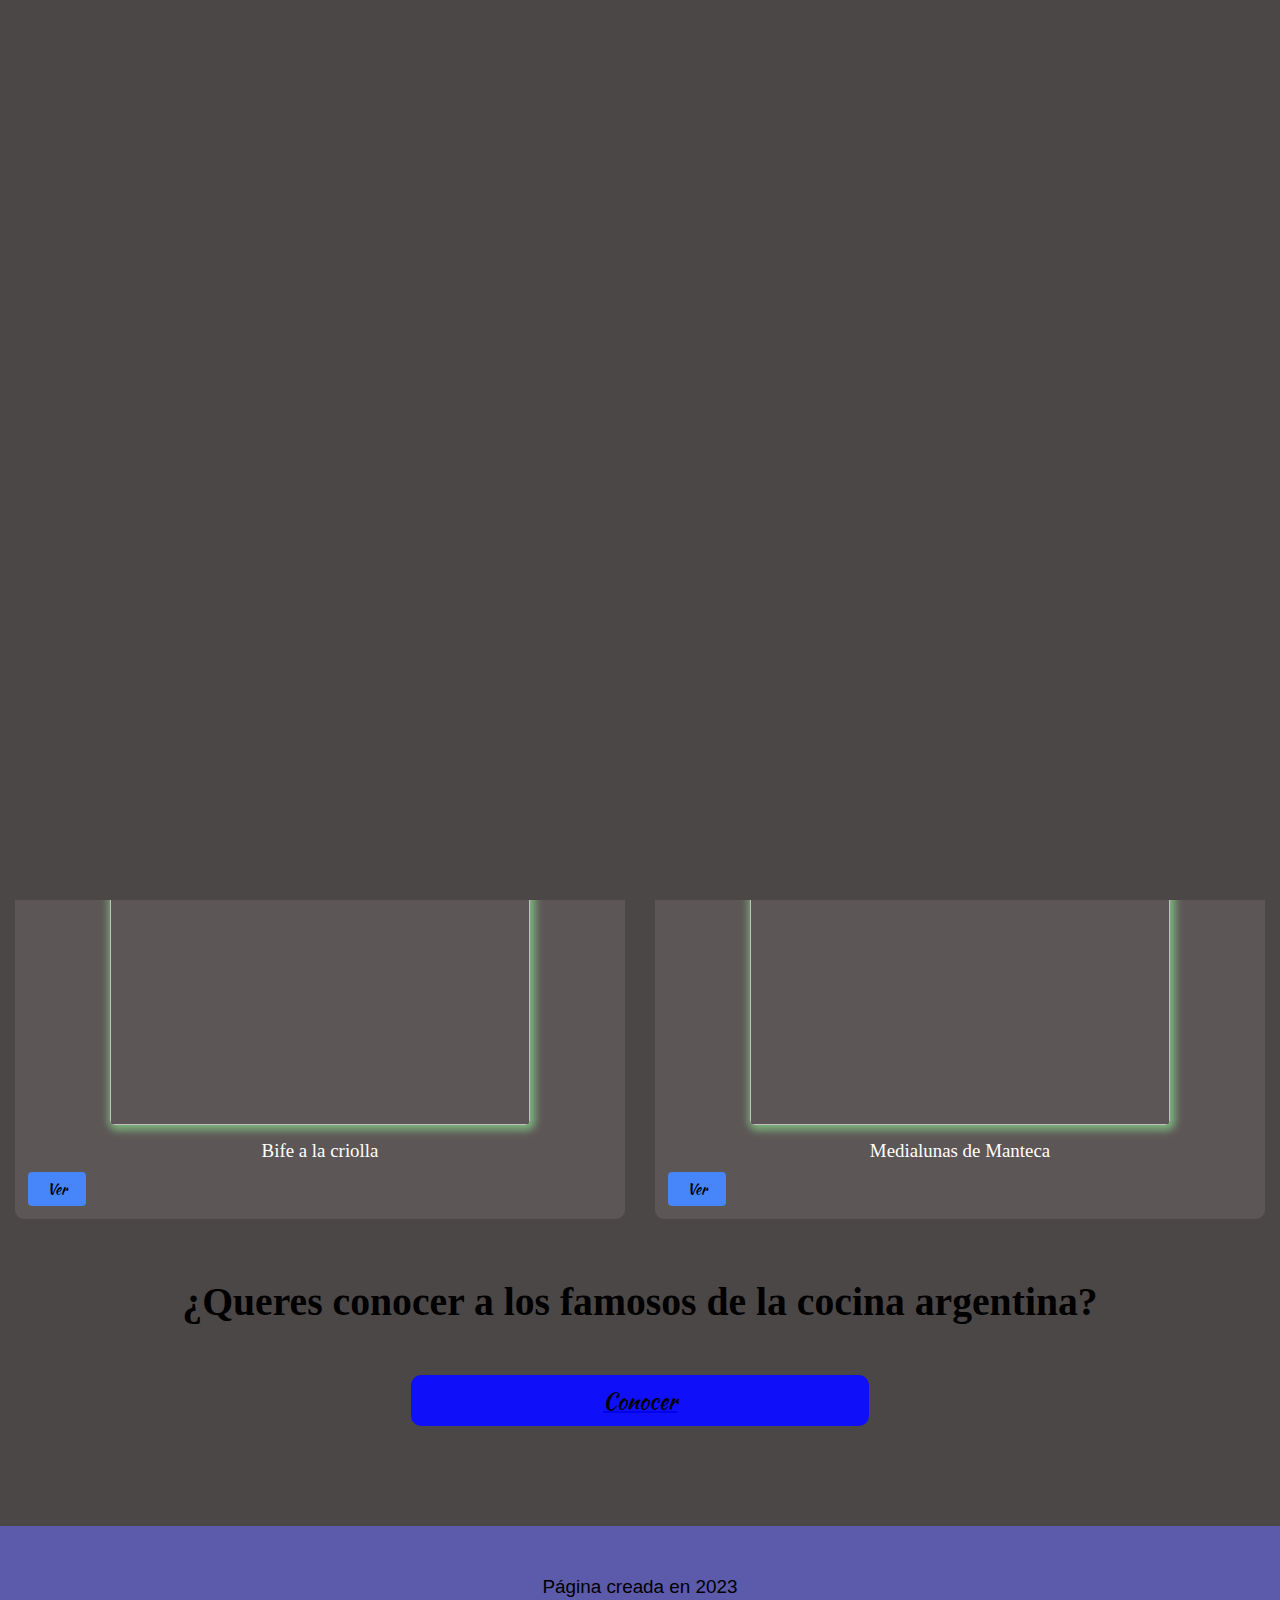
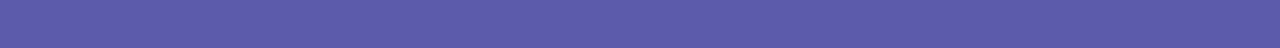
==== commit 019f2827: "version f1" ====
--- a/index.html
+++ b/index.html
@@ -21,6 +21,7 @@
        <header class="caja_menu">
          <b class="Titulo_1">Recetas 1</b>
        </header>
+       <div class="linea"></div>
       <div class="Caja_1">
        <h2 class="Subtitulo">Recetas de cocina de todo tipo</h2>
       </div>
--- a/Estilo.css
+++ b/Estilo.css
@@ -167,7 +167,6 @@
     display: flex;
     align-items: center;
     justify-content: center;
-    width: 100%;
     margin-top: 13px;
 }
 .Titulo_1{
@@ -198,12 +197,9 @@
 }
 .Caja_1{
     background-color: rgb(177, 171, 206);
-    padding: 30px;
-    border-radius: 15px;
-    margin-left: 15px;
-    margin-right: 15px;
-    margin-top: 25px;
-    margin-bottom: 30px;
+    padding: 25px;
+    border-radius: 20px;
+    margin: 30px 10%;
 }
 .in-flex{
     flex: 5;
@@ -308,10 +304,8 @@
 }
 .linea{
     border: solid #4685fa 2px;
-    margin: 0px 12%;
-    margin-bottom: 60px;
-    margin-top: 60px;
-    border-radius: 2px;
+    border-radius: 4px;
+    margin: 0px 70px;
 }
 .texto__2{
     font-family: 'Times New Roman', Times, serif;
@@ -342,11 +336,9 @@
         padding: 50px;
     }
     .Caja_1{
-        margin-top: 35px;
-        margin-bottom: 50px;
-        margin-left: 70px;
-        margin-right: 70px;
-        padding: 25px;
+        margin: 70px 10%;
+        border-radius: 20px;
+        padding: 30px;
     }
 }
 @media screen and (max-width: 600px){
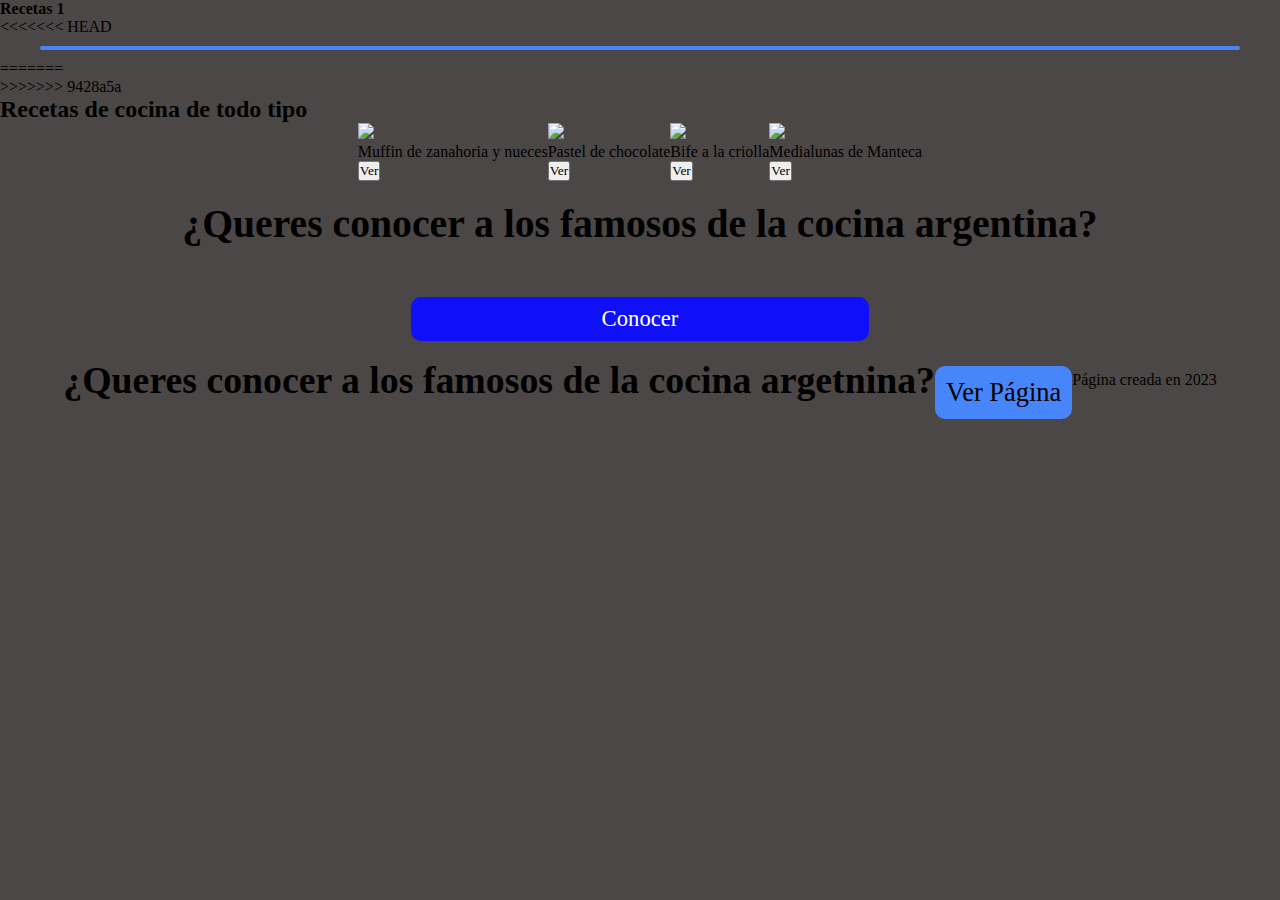
==== commit a315e8f3: "version final 2.0" ====
--- a/index.html
+++ b/index.html
@@ -1,27 +1,27 @@
 <!DOCTYPE html>
-<html lang="en">
+<html lang="es">
   
     <head>
         <title>Recetas</title>
         <link rel="stylesheet" href="Estilo.css">
         <link rel="icon" type="image/x-icon" href="imagenes/Icono.jpg">
         <meta charset="UTF-8">
-        <meta name="viewport" content="width=device-width, user-scalable=no, initial-scale1.0">
+        <meta name="viewport" content="width=device-width, user-scalable=no, initial-scale1.0, maximun-scale=1.0, minimun-scale=1.0">
     </head>
 
     <body>
-        <section class="Inicio">
-           <div class="contenedor_loader">
-            <center>
-             <div class="loader"></div>
-            </center>
-        </section>
+
        <script src="script.js"></script>
        <script difer src="codigo.js"></script>
+
        <header class="caja_menu">
          <b class="Titulo_1">Recetas 1</b>
        </header>
+<<<<<<< HEAD
+       <div class="linea2"></div>
+=======
        <div class="linea"></div>
+>>>>>>> 9428a5a
       <div class="Caja_1">
        <h2 class="Subtitulo">Recetas de cocina de todo tipo</h2>
       </div>
@@ -36,7 +36,7 @@
 
        <div class="in-flex">
          <figure class="cont_imagen" onclick="redirectToPage2()"><img class="imagen_tarjeta" src="https://www.lamansiondelasideas.com/wp-content/uploads/2021/12/Tarta-de-navidad-con-bizcocho-y-chocolate.jpg">
-         </figure>
+        </figure>
          <figcaption class="texto">Pastel de chocolate</figcaption>
          <a href="Tarjetas/Tarjeta_2.html"><button class="boton">Ver</button></a>
        </div>
@@ -59,6 +59,13 @@
         <a href="Tarjetas/famosos.html" class="a"><button class="boton-_f">Conocer</button></a>
        </div>
 
+       <div class="linea3"></div>
+
+         <h1 class="titulo-f2">¿Queres conocer a los famosos de la cocina argetnina?</h1>
+         <div class="cont-b">
+           <a href="Tarjetas/famosos.html"><button class="boton-f">Ver Página</button></a>
+         </div>
+
         <footer>
           <p class="pie-de-pagina">Página creada en 2023</p>
         </footer>
--- a/Estilo.css
+++ b/Estilo.css
@@ -55,6 +55,23 @@
 body{
     background: #4c4747;
 }
+.cont-b{
+    display: flex;
+    align-content: center;
+    justify-content: center;
+    margin-top: 25px;
+}
+.boton-f{
+    background: #4685fa;
+    border-radius: 10px;
+    border-style: none;
+    font-size: 7mm;
+    padding: 11px;
+}
+.titulo-f2{
+    font-size: 10mm;
+    text-align: center;
+}
 .cont-tarjetas{
     display: flex;
     flex-wrap: wrap;
@@ -69,6 +86,7 @@
     font-size: 7mm;
 }
 .boton-_f{
+    color: #fff;
     font-size: 6mm;
     font-family: KaushanScript-Regular;
     background-color: rgb(15, 15, 249);
@@ -79,7 +97,7 @@
     margin-top: 50px;
 }
 .Presentacion{
-    width: 85%;
+    width: 70%;
     height: auto;
     border-radius: 10px;
 }
@@ -90,9 +108,9 @@
     margin-top: 20px;
 }
 .Titulo-Imagen{
-    color: #000;
+    color: rgb(163, 15, 255);
     font-size: 7mm;
-    margin-left: 10%;
+    margin-left: 17%;
     margin-top: -45px;
 }
 .cont-m{
@@ -105,8 +123,16 @@
 .linea2{
     border: solid #4685fa 2px;
     border-radius: 4px;
-    margin: 5px 45px;
-}
+    margin: 10px 40px;
+}
+<<<<<<< HEAD
+.linea3{
+    border: solid #4685fa 2px;
+    border-radius: 4px;
+    width: 80%;
+    margin-top: 50px;
+    margin-bottom: 50px;
+=======
 #btn-menu{
     display: none;
 }
@@ -168,6 +194,7 @@
     align-items: center;
     justify-content: center;
     margin-top: 13px;
+>>>>>>> 9428a5a
 }
 .Titulo_1{
     font-family: KaushanScript-Regular;
@@ -197,9 +224,23 @@
 }
 .Caja_1{
     background-color: rgb(177, 171, 206);
+<<<<<<< HEAD
+    padding: 30px;
+    border-radius: 15px;
+    margin-top: 30px;
+    margin-left: 15px;
+    margin-right: 15px;
+    margin-bottom: 30px;
+=======
     padding: 25px;
     border-radius: 20px;
     margin: 30px 10%;
+>>>>>>> 9428a5a
+}
+.caja_menu{
+    display: flex;
+    align-content: center;
+    justify-content: center;
 }
 .in-flex{
     flex: 5;
@@ -238,6 +279,19 @@
     justify-content: center;
     margin-bottom: 15px;
 }
+.cont-video{
+    display: flex;
+    align-content: center;
+    justify-content: center;
+    align-items: center;
+    justify-items: center;
+    margin-top: 50px;
+}
+.video{
+    width: 70%;
+    height: auto;
+    border-radius: 10px;
+}
 .boton{
    margin: 5px;
    padding: 6px 19px;
@@ -307,6 +361,11 @@
     border-radius: 4px;
     margin: 0px 70px;
 }
+.linea3{
+    border: solid #4685fa 2px;
+    border-radius: 4px;
+    margin: 80px 70px;
+}
 .texto__2{
     font-family: 'Times New Roman', Times, serif;
     font-style: oblique;
@@ -336,9 +395,14 @@
         padding: 50px;
     }
     .Caja_1{
+<<<<<<< HEAD
+        margin: 25mm 70px 25mm 70px;
+        padding: 25px;
+=======
         margin: 70px 10%;
         border-radius: 20px;
         padding: 30px;
+>>>>>>> 9428a5a
     }
 }
 @media screen and (max-width: 600px){
@@ -347,7 +411,7 @@
         height: 220px;
     }
     .Presentacion{
-        width: 90%;
+        width: 70%;
     }
     .Titulo-f{
         font-size: 11mm;
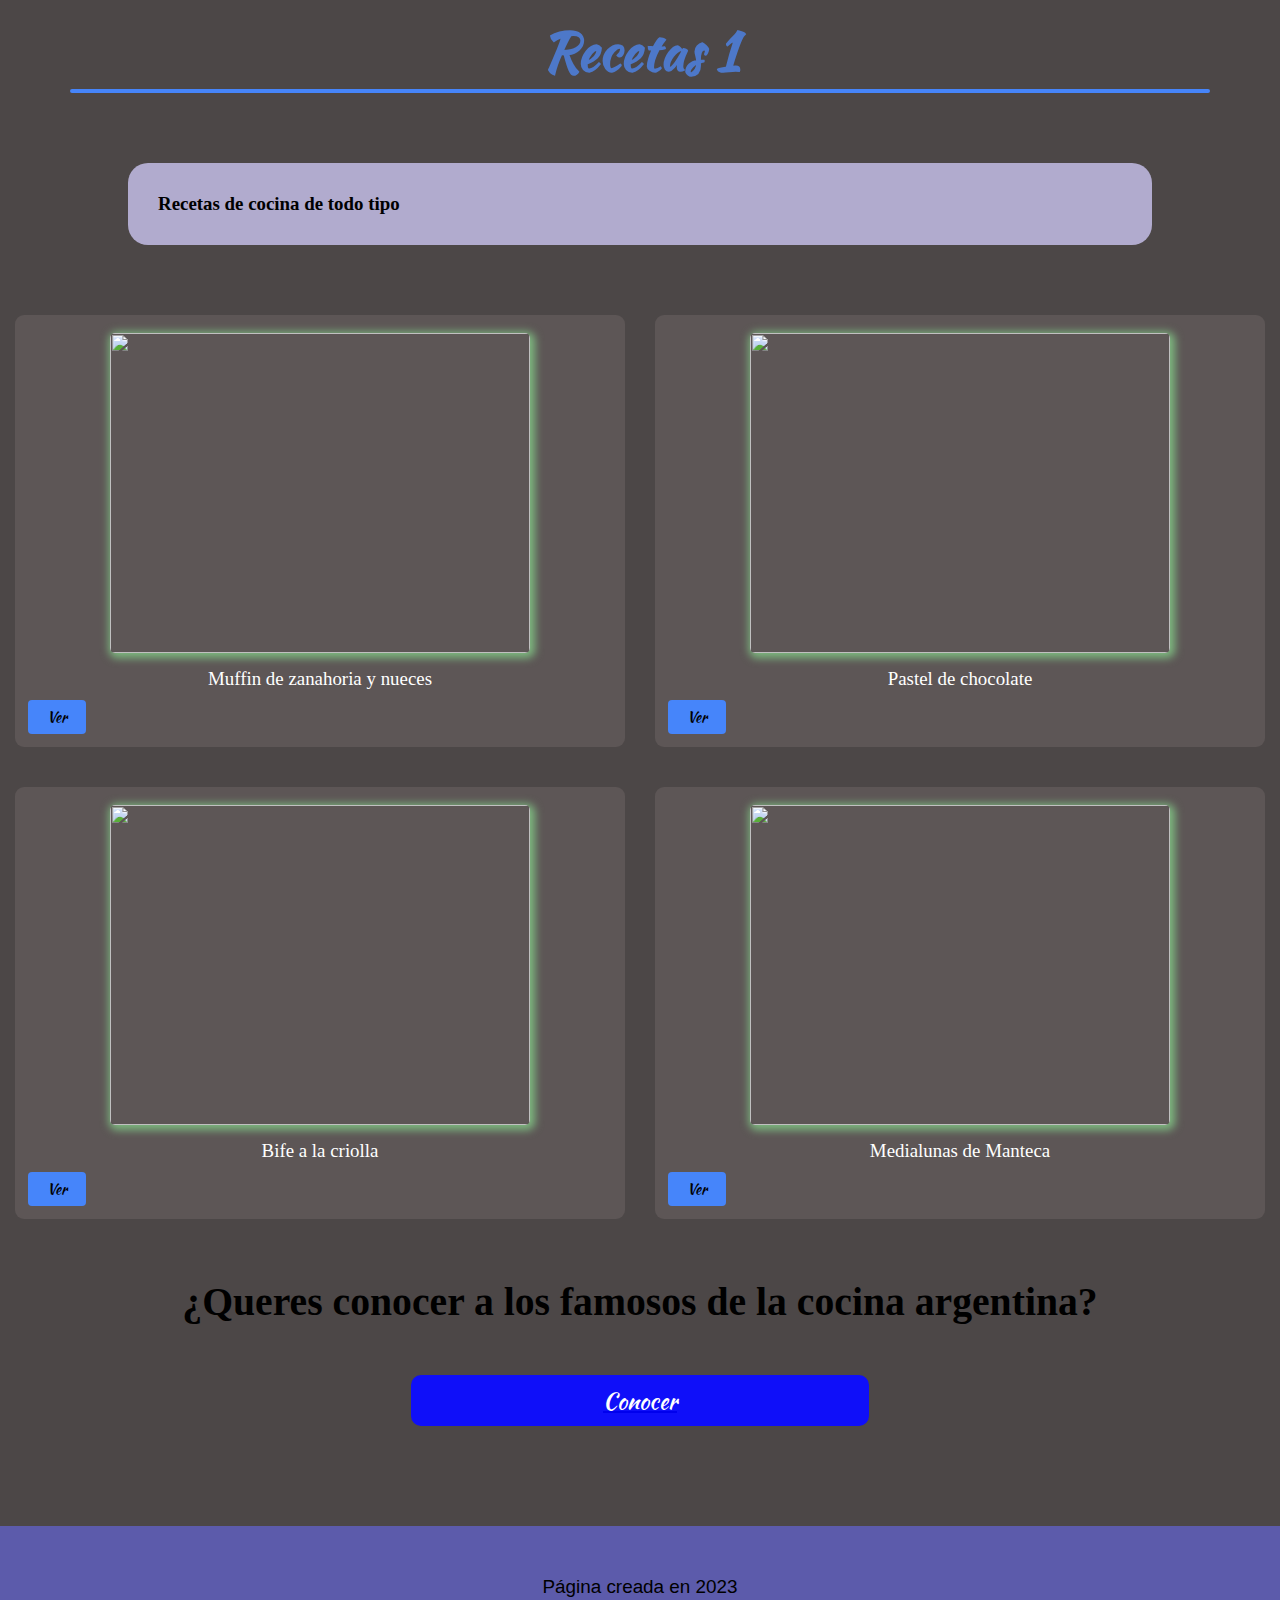
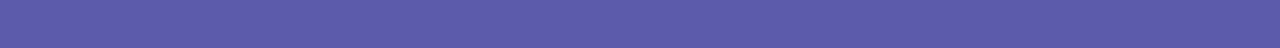
==== commit b0ae5a12: "arreglo de errores 3.0" ====
--- a/index.html
+++ b/index.html
@@ -1,27 +1,27 @@
 <!DOCTYPE html>
-<html lang="es">
+<html lang="en">
   
     <head>
         <title>Recetas</title>
         <link rel="stylesheet" href="Estilo.css">
         <link rel="icon" type="image/x-icon" href="imagenes/Icono.jpg">
         <meta charset="UTF-8">
-        <meta name="viewport" content="width=device-width, user-scalable=no, initial-scale1.0, maximun-scale=1.0, minimun-scale=1.0">
+        <meta name="viewport" content="width=device-width, user-scalable=no, initial-scale1.0">
     </head>
 
     <body>
-
+        <section class="Inicio">
+           <div class="contenedor_loader">
+            <center>
+             <div class="loader"></div>
+            </center>
+        </section>
        <script src="script.js"></script>
        <script difer src="codigo.js"></script>
-
        <header class="caja_menu">
          <b class="Titulo_1">Recetas 1</b>
        </header>
-<<<<<<< HEAD
-       <div class="linea2"></div>
-=======
        <div class="linea"></div>
->>>>>>> 9428a5a
       <div class="Caja_1">
        <h2 class="Subtitulo">Recetas de cocina de todo tipo</h2>
       </div>
@@ -36,7 +36,7 @@
 
        <div class="in-flex">
          <figure class="cont_imagen" onclick="redirectToPage2()"><img class="imagen_tarjeta" src="https://www.lamansiondelasideas.com/wp-content/uploads/2021/12/Tarta-de-navidad-con-bizcocho-y-chocolate.jpg">
-        </figure>
+         </figure>
          <figcaption class="texto">Pastel de chocolate</figcaption>
          <a href="Tarjetas/Tarjeta_2.html"><button class="boton">Ver</button></a>
        </div>
@@ -59,13 +59,6 @@
         <a href="Tarjetas/famosos.html" class="a"><button class="boton-_f">Conocer</button></a>
        </div>
 
-       <div class="linea3"></div>
-
-         <h1 class="titulo-f2">¿Queres conocer a los famosos de la cocina argetnina?</h1>
-         <div class="cont-b">
-           <a href="Tarjetas/famosos.html"><button class="boton-f">Ver Página</button></a>
-         </div>
-
         <footer>
           <p class="pie-de-pagina">Página creada en 2023</p>
         </footer>
--- a/Estilo.css
+++ b/Estilo.css
@@ -55,23 +55,6 @@
 body{
     background: #4c4747;
 }
-.cont-b{
-    display: flex;
-    align-content: center;
-    justify-content: center;
-    margin-top: 25px;
-}
-.boton-f{
-    background: #4685fa;
-    border-radius: 10px;
-    border-style: none;
-    font-size: 7mm;
-    padding: 11px;
-}
-.titulo-f2{
-    font-size: 10mm;
-    text-align: center;
-}
 .cont-tarjetas{
     display: flex;
     flex-wrap: wrap;
@@ -123,16 +106,8 @@
 .linea2{
     border: solid #4685fa 2px;
     border-radius: 4px;
-    margin: 10px 40px;
-}
-<<<<<<< HEAD
-.linea3{
-    border: solid #4685fa 2px;
-    border-radius: 4px;
-    width: 80%;
-    margin-top: 50px;
-    margin-bottom: 50px;
-=======
+    margin: 5px 45px;
+}
 #btn-menu{
     display: none;
 }
@@ -194,7 +169,6 @@
     align-items: center;
     justify-content: center;
     margin-top: 13px;
->>>>>>> 9428a5a
 }
 .Titulo_1{
     font-family: KaushanScript-Regular;
@@ -224,23 +198,9 @@
 }
 .Caja_1{
     background-color: rgb(177, 171, 206);
-<<<<<<< HEAD
-    padding: 30px;
-    border-radius: 15px;
-    margin-top: 30px;
-    margin-left: 15px;
-    margin-right: 15px;
-    margin-bottom: 30px;
-=======
     padding: 25px;
     border-radius: 20px;
     margin: 30px 10%;
->>>>>>> 9428a5a
-}
-.caja_menu{
-    display: flex;
-    align-content: center;
-    justify-content: center;
 }
 .in-flex{
     flex: 5;
@@ -395,14 +355,9 @@
         padding: 50px;
     }
     .Caja_1{
-<<<<<<< HEAD
-        margin: 25mm 70px 25mm 70px;
-        padding: 25px;
-=======
         margin: 70px 10%;
         border-radius: 20px;
         padding: 30px;
->>>>>>> 9428a5a
     }
 }
 @media screen and (max-width: 600px){
